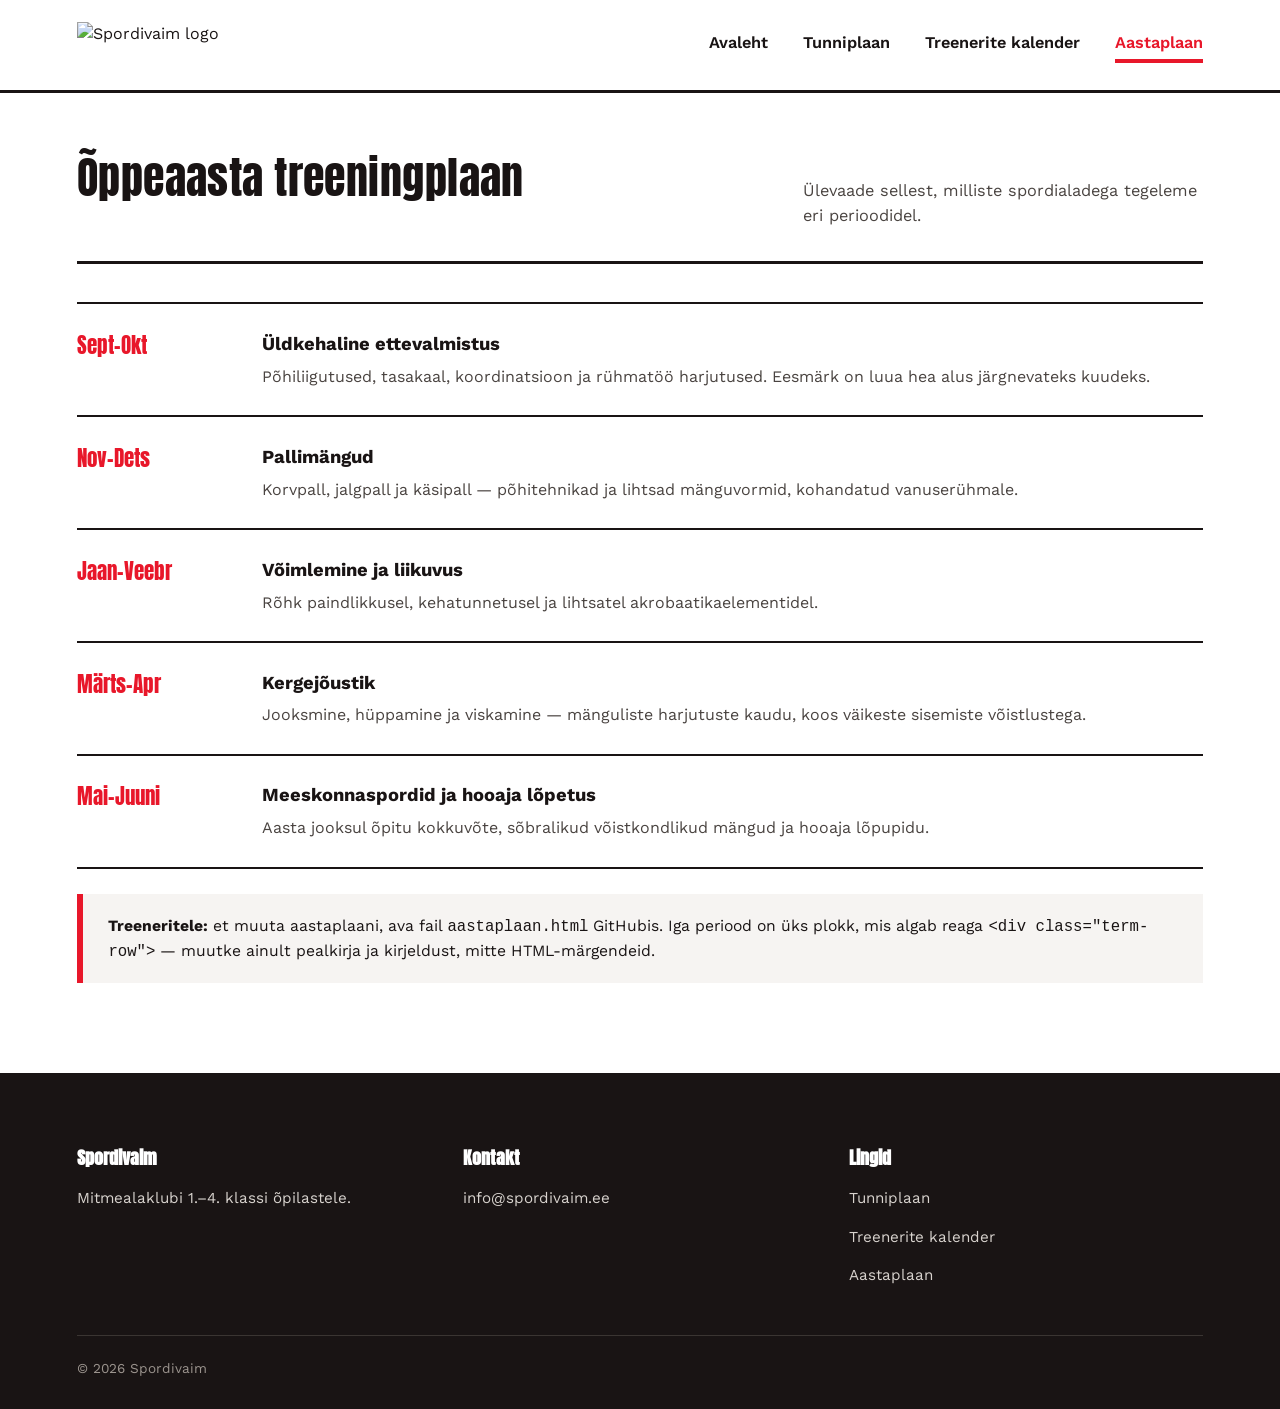
==== aastaplaan.html @ 7641817f "Add files via upload" ====
<!doctype html>
<html lang="et">
<head>
<meta charset="UTF-8">
<meta name="viewport" content="width=device-width, initial-scale=1">
<title>Aastaplaan — Spordivaim</title>
<link rel="preconnect" href="https://fonts.googleapis.com">
<link href="https://fonts.googleapis.com/css2?family=Anton&family=Work+Sans:wght@400;500;600;700&display=swap" rel="stylesheet">
<link rel="stylesheet" href="styles.css">
</head>
<body>

<header class="site-header">
  <a class="brand" href="index.html">
    <img src="assets/logo.png" alt="Spordivaim logo">
  </a>
  <button class="nav-toggle" id="navToggle" aria-label="Ava menüü">MENÜÜ</button>
  <nav class="main-nav" id="mainNav">
    <a href="index.html">Avaleht</a>
    <a href="tunniplaan.html">Tunniplaan</a>
    <a href="kalender.html">Treenerite kalender</a>
    <a class="active" href="aastaplaan.html">Aastaplaan</a>
  </nav>
</header>

<section class="section">
  <div class="section-head">
    <h2>Õppeaasta treeningplaan</h2>
    <p>Ülevaade sellest, milliste spordialadega tegeleme eri perioodidel.</p>
  </div>

  <div class="term-list">
    <div class="term-row">
      <div class="term-label">Sept–Okt</div>
      <div>
        <h4>Üldkehaline ettevalmistus</h4>
        <p>Põhiliigutused, tasakaal, koordinatsioon ja rühmatöö harjutused. Eesmärk on luua hea alus järgnevateks kuudeks.</p>
      </div>
    </div>
    <div class="term-row">
      <div class="term-label">Nov–Dets</div>
      <div>
        <h4>Pallimängud</h4>
        <p>Korvpall, jalgpall ja käsipall — põhitehnikad ja lihtsad mänguvormid, kohandatud vanuserühmale.</p>
      </div>
    </div>
    <div class="term-row">
      <div class="term-label">Jaan–Veebr</div>
      <div>
        <h4>Võimlemine ja liikuvus</h4>
        <p>Rõhk paindlikkusel, kehatunnetusel ja lihtsatel akrobaatikaelementidel.</p>
      </div>
    </div>
    <div class="term-row">
      <div class="term-label">Märts–Apr</div>
      <div>
        <h4>Kergejõustik</h4>
        <p>Jooksmine, hüppamine ja viskamine — mänguliste harjutuste kaudu, koos väikeste sisemiste võistlustega.</p>
      </div>
    </div>
    <div class="term-row">
      <div class="term-label">Mai–Juuni</div>
      <div>
        <h4>Meeskonnaspordid ja hooaja lõpetus</h4>
        <p>Aasta jooksul õpitu kokkuvõte, sõbralikud võistkondlikud mängud ja hooaja lõpupidu.</p>
      </div>
    </div>
  </div>

  <div class="note-box">
    <strong>Treeneritele:</strong> et muuta aastaplaani, ava fail <code>aastaplaan.html</code> GitHubis. Iga periood on üks plokk, mis algab reaga <code>&lt;div class="term-row"&gt;</code> — muutke ainult pealkirja ja kirjeldust, mitte HTML-märgendeid.
  </div>
</section>

<footer class="site-footer">
  <div class="foot-grid">
    <div>
      <h4>Spordivaim</h4>
      <p>Mitmealaklubi 1.–4. klassi õpilastele.</p>
    </div>
    <div>
      <h4>Kontakt</h4>
      <p><a href="mailto:info@spordivaim.ee">info@spordivaim.ee</a></p>
    </div>
    <div>
      <h4>Lingid</h4>
      <p><a href="tunniplaan.html">Tunniplaan</a></p>
      <p><a href="kalender.html">Treenerite kalender</a></p>
      <p><a href="aastaplaan.html">Aastaplaan</a></p>
    </div>
  </div>
  <div class="fine-print">© 2026 Spordivaim</div>
</footer>

<script>
  const navToggle = document.getElementById('navToggle');
  const mainNav = document.getElementById('mainNav');
  navToggle.addEventListener('click', () => mainNav.classList.toggle('open'));
</script>
</body>
</html>
---- styles.css ----
:root {
  --red: #E8172A;
  --red-dark: #A80E1E;
  --ink: #191414;
  --paper: #FFFFFF;
  --fog: #F6F4F2;
  --line: #E7E2DD;
}

* { box-sizing: border-box; }

html { scroll-behavior: smooth; }

body {
  margin: 0;
  font-family: 'Work Sans', system-ui, sans-serif;
  color: var(--ink);
  background: var(--paper);
  line-height: 1.55;
}

h1, h2, h3, .display {
  font-family: 'Anton', 'Work Sans', sans-serif;
  font-weight: 400;
  letter-spacing: 0.01em;
  line-height: 0.98;
  margin: 0;
}

a { color: inherit; }

img { max-width: 100%; display: block; }

/* ---------- Header ---------- */

.site-header {
  display: flex;
  align-items: center;
  justify-content: space-between;
  padding: 22px 6vw;
  border-bottom: 3px solid var(--ink);
}

.brand {
  display: flex;
  align-items: center;
  gap: 14px;
  text-decoration: none;
}

.brand img { height: 46px; width: auto; }

nav.main-nav {
  display: flex;
  gap: 2.2rem;
}

nav.main-nav a {
  text-decoration: none;
  font-weight: 600;
  font-size: 1.02rem;
  position: relative;
  padding-bottom: 4px;
}

nav.main-nav a.active {
  color: var(--red);
}

nav.main-nav a.active::after {
  content: "";
  position: absolute;
  left: 0; right: 0; bottom: -3px;
  height: 4px;
  background: var(--red);
}

.nav-toggle { display: none; }

@media (max-width: 780px) {
  nav.main-nav {
    position: fixed;
    inset: 74px 0 0 0;
    background: var(--paper);
    flex-direction: column;
    padding: 2rem 8vw;
    gap: 1.6rem;
    font-size: 1.3rem;
    transform: translateY(-110%);
    transition: transform 0.25s ease;
    z-index: 40;
  }
  nav.main-nav.open { transform: translateY(0); }
  .nav-toggle {
    display: block;
    background: none;
    border: 2px solid var(--ink);
    padding: 8px 12px;
    font-family: 'Anton', sans-serif;
    font-size: 1rem;
  }
}

/* ---------- Hero ---------- */

.hero {
  position: relative;
  overflow: hidden;
  padding: 6vw 6vw 8vw;
  background: var(--paper);
}

.hero::before {
  content: "";
  position: absolute;
  top: -20%;
  right: -12%;
  width: 62%;
  height: 150%;
  background: var(--red);
  clip-path: polygon(30% 0, 100% 0, 100% 100%, 0% 100%);
  z-index: 0;
}

.hero-inner {
  position: relative;
  z-index: 1;
  display: grid;
  grid-template-columns: 1.1fr 0.9fr;
  gap: 3vw;
  align-items: center;
}

.hero h1 {
  font-size: clamp(2.6rem, 6vw, 5.2rem);
  color: var(--ink);
}

.hero h1 span { color: var(--red); }

.hero p.lede {
  margin-top: 1.4rem;
  max-width: 42ch;
  font-size: 1.2rem;
  color: #3a3532;
}

.hero-card {
  background: var(--ink);
  color: var(--paper);
  padding: 2.2rem;
  transform: rotate(-2deg);
  box-shadow: 14px 14px 0 var(--red-dark);
}

.hero-card h3 {
  font-size: 1.6rem;
  color: var(--paper);
  margin-bottom: 0.8rem;
}

.hero-card ul {
  list-style: none;
  padding: 0;
  margin: 0;
  display: grid;
  gap: 0.7rem;
  font-size: 1.02rem;
}

.hero-card li::before {
  content: "— ";
  color: var(--red);
  font-weight: 700;
}

.btn {
  display: inline-block;
  margin-top: 2rem;
  padding: 0.9rem 1.8rem;
  background: var(--ink);
  color: var(--paper);
  text-decoration: none;
  font-weight: 700;
  font-size: 1.05rem;
  border: 3px solid var(--ink);
  transition: background 0.15s ease, color 0.15s ease;
}

.btn:hover { background: var(--paper); color: var(--ink); }

.btn.outline {
  background: var(--paper);
  color: var(--ink);
}

.btn.outline:hover { background: var(--ink); color: var(--paper); }

/* ---------- Sections ---------- */

.section {
  padding: 5vw 6vw;
}

.section.fog { background: var(--fog); }

.section-head {
  display: flex;
  align-items: baseline;
  justify-content: space-between;
  gap: 2rem;
  margin-bottom: 2.4rem;
  border-bottom: 3px solid var(--ink);
  padding-bottom: 1rem;
}

.section-head h2 {
  font-size: clamp(1.8rem, 3.4vw, 2.8rem);
}

.section-head p {
  max-width: 40ch;
  color: #4a4441;
  font-size: 1.02rem;
}

.groups-grid {
  display: grid;
  grid-template-columns: repeat(auto-fit, minmax(230px, 1fr));
  gap: 0;
  border-top: 3px solid var(--ink);
  border-left: 3px solid var(--ink);
}

.group-cell {
  border-right: 3px solid var(--ink);
  border-bottom: 3px solid var(--ink);
  padding: 1.8rem;
}

.group-cell .num {
  font-family: 'Anton', sans-serif;
  font-size: 2.4rem;
  color: var(--red);
  display: block;
  margin-bottom: 0.4rem;
}

.group-cell h3 { font-size: 1.15rem; margin-bottom: 0.4rem; }
.group-cell p { margin: 0; color: #4a4441; font-size: 0.98rem; }

/* ---------- Timetable ---------- */

.timetable-wrap { overflow-x: auto; }

table.timetable {
  width: 100%;
  border-collapse: collapse;
  min-width: 640px;
}

table.timetable th, table.timetable td {
  border: 2px solid var(--ink);
  padding: 0.9rem 1rem;
  text-align: left;
  font-size: 0.98rem;
}

table.timetable thead th {
  background: var(--ink);
  color: var(--paper);
  font-family: 'Anton', sans-serif;
  font-weight: 400;
  letter-spacing: 0.02em;
}

table.timetable tbody tr:nth-child(even) { background: var(--fog); }

table.timetable td.slot-time { font-weight: 700; white-space: nowrap; }

.tag {
  display: inline-block;
  padding: 0.2rem 0.6rem;
  background: var(--red);
  color: var(--paper);
  font-size: 0.8rem;
  font-weight: 700;
}

/* ---------- Calendar page ---------- */

.calendar-embed {
  border: 3px solid var(--ink);
  overflow: hidden;
}

.calendar-embed iframe {
  width: 100%;
  height: 640px;
  border: 0;
  display: block;
}

.note-box {
  border-left: 6px solid var(--red);
  background: var(--fog);
  padding: 1.2rem 1.6rem;
  margin: 1.6rem 0;
  font-size: 0.98rem;
}

/* ---------- Year plan ---------- */

.term-list { display: grid; gap: 0; }

.term-row {
  display: grid;
  grid-template-columns: 160px 1fr;
  border-top: 2px solid var(--ink);
  padding: 1.6rem 0;
  gap: 1.6rem;
}

.term-row:last-child { border-bottom: 2px solid var(--ink); }

.term-row .term-label {
  font-family: 'Anton', sans-serif;
  color: var(--red);
  font-size: 1.3rem;
}

.term-row h4 { font-size: 1.15rem; margin: 0 0 0.4rem; }
.term-row p { margin: 0; color: #4a4441; }

@media (max-width: 640px) {
  .term-row { grid-template-columns: 1fr; }
  .hero-inner { grid-template-columns: 1fr; }
  .hero-card { transform: none; margin-top: 2rem; }
}

/* ---------- Footer ---------- */

footer.site-footer {
  background: var(--ink);
  color: var(--paper);
  padding: 3rem 6vw 2rem;
}

footer.site-footer .foot-grid {
  display: grid;
  grid-template-columns: repeat(auto-fit, minmax(200px, 1fr));
  gap: 2rem;
  margin-bottom: 2rem;
}

footer.site-footer h4 {
  font-family: 'Anton', sans-serif;
  font-size: 1.1rem;
  margin-bottom: 0.8rem;
  color: var(--paper);
}

footer.site-footer p, footer.site-footer a {
  color: #d8d3ce;
  text-decoration: none;
  font-size: 0.95rem;
}

footer.site-footer .fine-print {
  border-top: 1px solid #3a3532;
  padding-top: 1.4rem;
  font-size: 0.85rem;
  color: #9b948e;
}
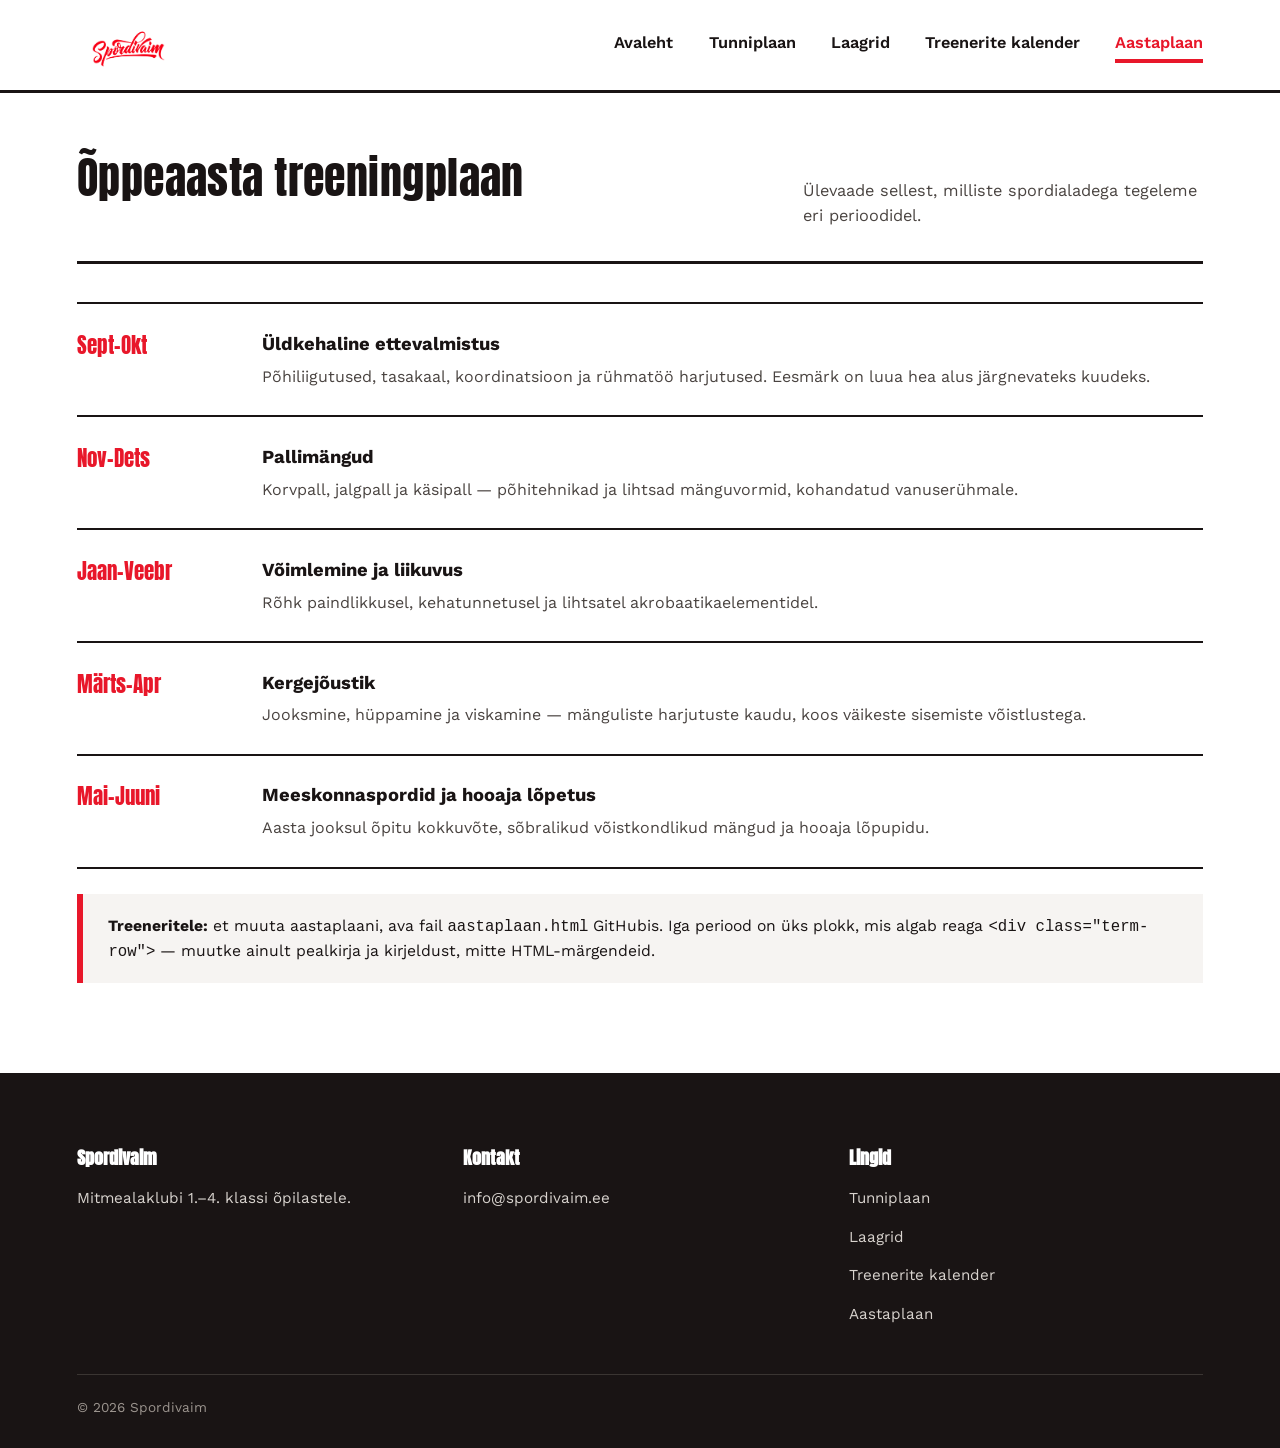
==== commit 5106499b: "Add files via upload" ====
--- a/aastaplaan.html
+++ b/aastaplaan.html
@@ -18,6 +18,7 @@
   <nav class="main-nav" id="mainNav">
     <a href="index.html">Avaleht</a>
     <a href="tunniplaan.html">Tunniplaan</a>
+    <a href="laagrid.html">Laagrid</a>
     <a href="kalender.html">Treenerite kalender</a>
     <a class="active" href="aastaplaan.html">Aastaplaan</a>
   </nav>
@@ -85,6 +86,7 @@
     <div>
       <h4>Lingid</h4>
       <p><a href="tunniplaan.html">Tunniplaan</a></p>
+      <p><a href="laagrid.html">Laagrid</a></p>
       <p><a href="kalender.html">Treenerite kalender</a></p>
       <p><a href="aastaplaan.html">Aastaplaan</a></p>
     </div>
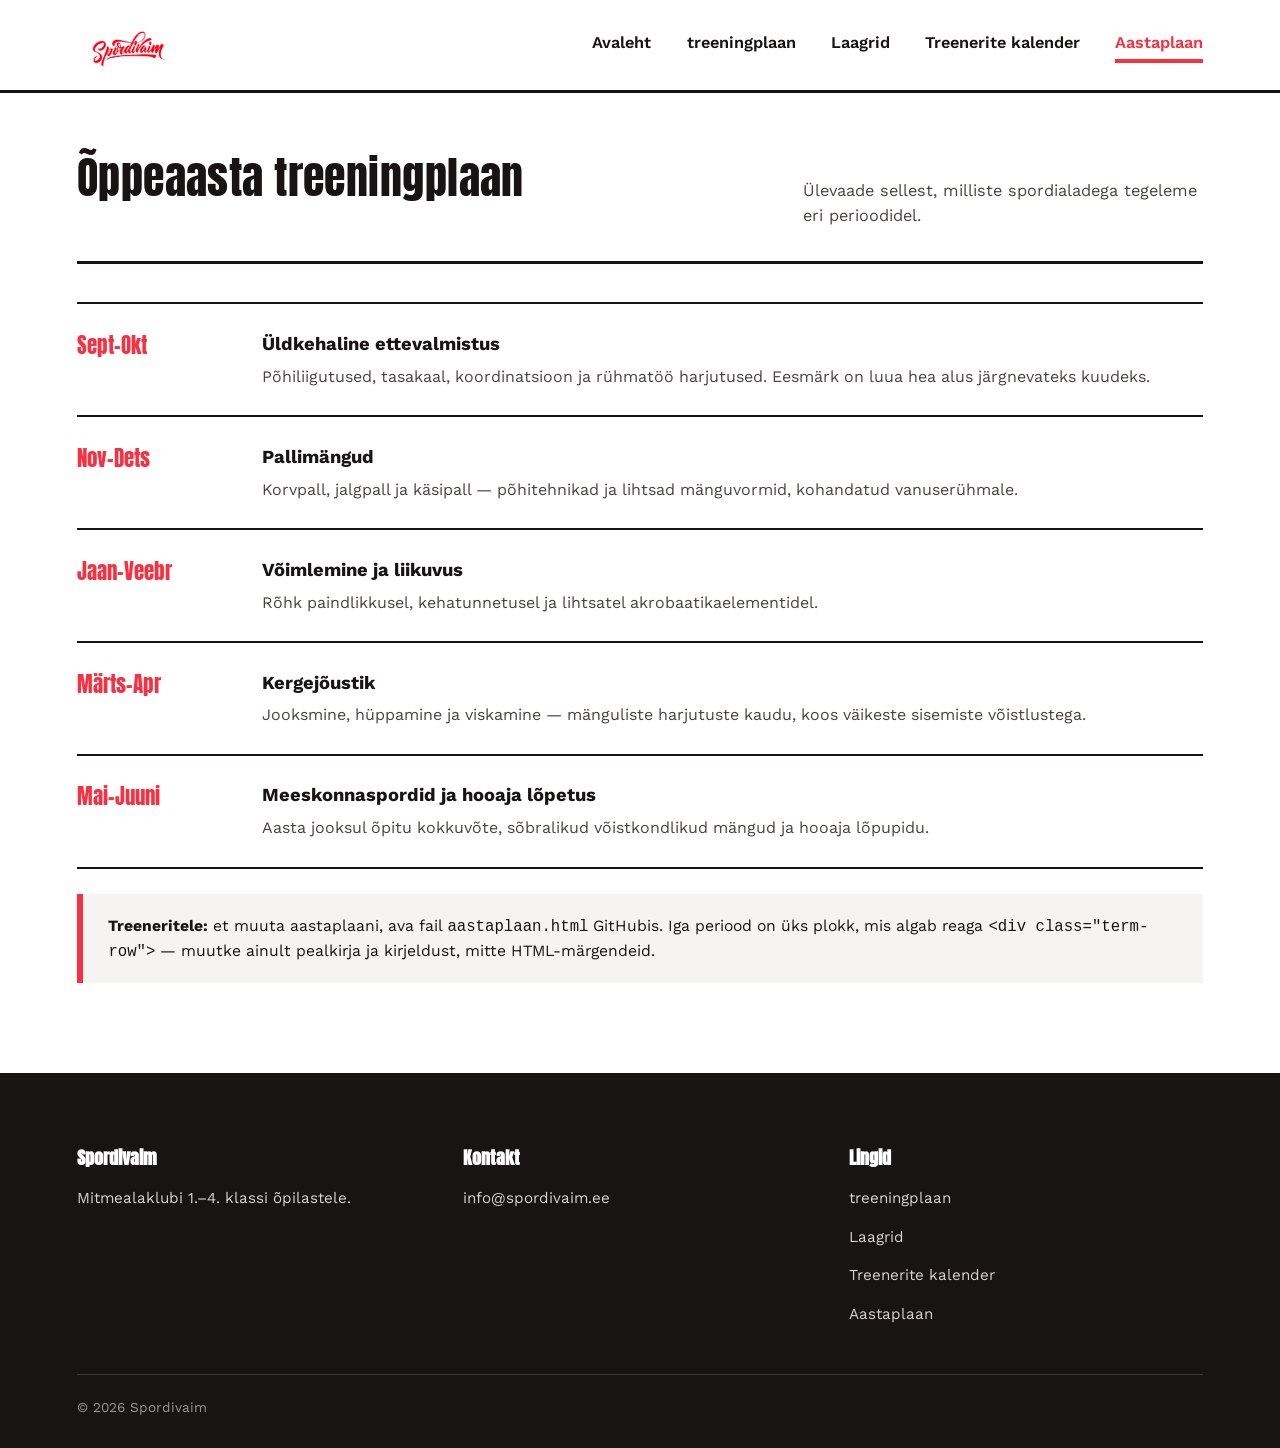
==== commit c7e106aa: "PROOV" ====
--- a/aastaplaan.html
+++ b/aastaplaan.html
@@ -17,7 +17,7 @@
   <button class="nav-toggle" id="navToggle" aria-label="Ava menüü">MENÜÜ</button>
   <nav class="main-nav" id="mainNav">
     <a href="index.html">Avaleht</a>
-    <a href="tunniplaan.html">Tunniplaan</a>
+    <a href="treeningplaan.html">treeningplaan</a>
     <a href="laagrid.html">Laagrid</a>
     <a href="kalender.html">Treenerite kalender</a>
     <a class="active" href="aastaplaan.html">Aastaplaan</a>
@@ -85,7 +85,7 @@
     </div>
     <div>
       <h4>Lingid</h4>
-      <p><a href="tunniplaan.html">Tunniplaan</a></p>
+      <p><a href="treeningplaan.html">treeningplaan</a></p>
       <p><a href="laagrid.html">Laagrid</a></p>
       <p><a href="kalender.html">Treenerite kalender</a></p>
       <p><a href="aastaplaan.html">Aastaplaan</a></p>
--- a/styles.css
+++ b/styles.css
@@ -1,6 +1,6 @@
 :root {
-  --red: #E8172A;
-  --red-dark: #A80E1E;
+  --red: #f73141;
+  --red-dark: #940614;
   --ink: #191414;
   --paper: #FFFFFF;
   --fog: #F6F4F2;
